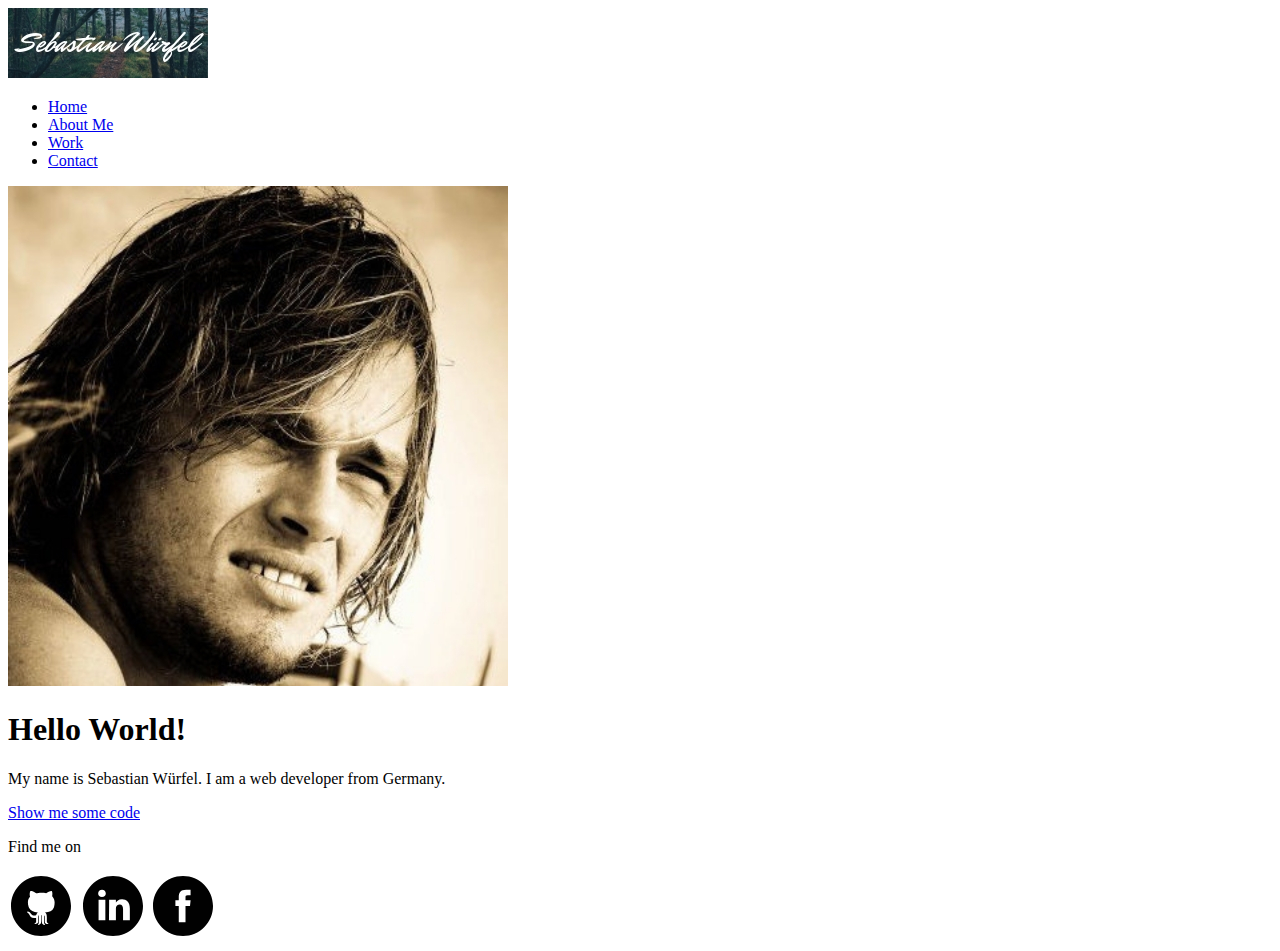
==== index.html @ b40f4d74 "Added lang attribute to the html start tag on all pages" ====
<!DOCTYPE html>
<html lang="en">
<head>
  <meta charset="utf-8">
  <meta name="viewport" content="width=device-width, initial-scale=1">
  <link href="https://fonts.googleapis.com/css?family=Roboto:400,700" rel="stylesheet">
  <link rel="stylesheet" type="text/css" href="css/normalize.css">
  <link rel="stylesheet" type="text/css" href="css/style.production.css">
  <link href="favicon.ico" rel="shortcut icon" type="image/x-icon">
  <title>Portfolio Website</title>
</head>
<body>
  <header class="page-header">
    <!-- Add your logo here -->
    <img class="page-header__item" src="img/sebastian-wuerfel-logo-200x70.jpg" alt="logo">
    <nav class="main-navigation page-header__item">
      <ul role="menubar" class="navigation-list">
        <li>
          <a href="index.html" role="menuitem" class="navigation-list__item navigation-list__item--active">Home</a>
        </li>
        <li>
          <a href="about.html" role="menuitem" class="navigation-list__item">About Me</a>
        </li>
        <li>
          <a href="work.html" role="menuitem" class="navigation-list__item">Work</a>
        </li>
        <li>
          <a href="contact.html" role="menuitem" class="navigation-list__item">Contact</a>
        </li>
      </ul>
    </nav>
  </header>
  <div class="profile">
    <div>
      <!-- Add your Portrait image here -->
      <img src="img/sebastian-wuerfel-foto-500x500.jpg" class="profile profile__portrait" alt="Sebastian Wuerfel Portrait">
      <h1>Hello World!</h1>
      <p>
        My name is Sebastian Würfel. I am a <span>web</span> developer from Germany.</p>
        <a class="button" href="https://github.com/swuerfel">Show me some code</a>
    </div>
    </div>
    <footer class="footer-centered profile__footer">
        <p>Find me on</p>
        <div class="page-footer">
        <a title="Link to Github" href="https://github.com/swuerfel" target="_blank"><img src="img/github-icon.svg" alt="Icon of Github"></a>
        <a title="Link to LinkedIn" href="https://www.linkedin.com/in/sebastianwuerfel/" target="_blank"><img src="img/linkedin-icon.svg" alt="Icon of LinkedIn"></a>
        <a title="Link to Facebook" href="https://www.facebook.com/sewue" target="_blank"><img src="img/facebook-icon.svg" alt="Icon of Facebook"></a>
        </div>
    </footer>
<script src="js/tota11y/build/tota11y.min.js"></script>
</body>
</html>
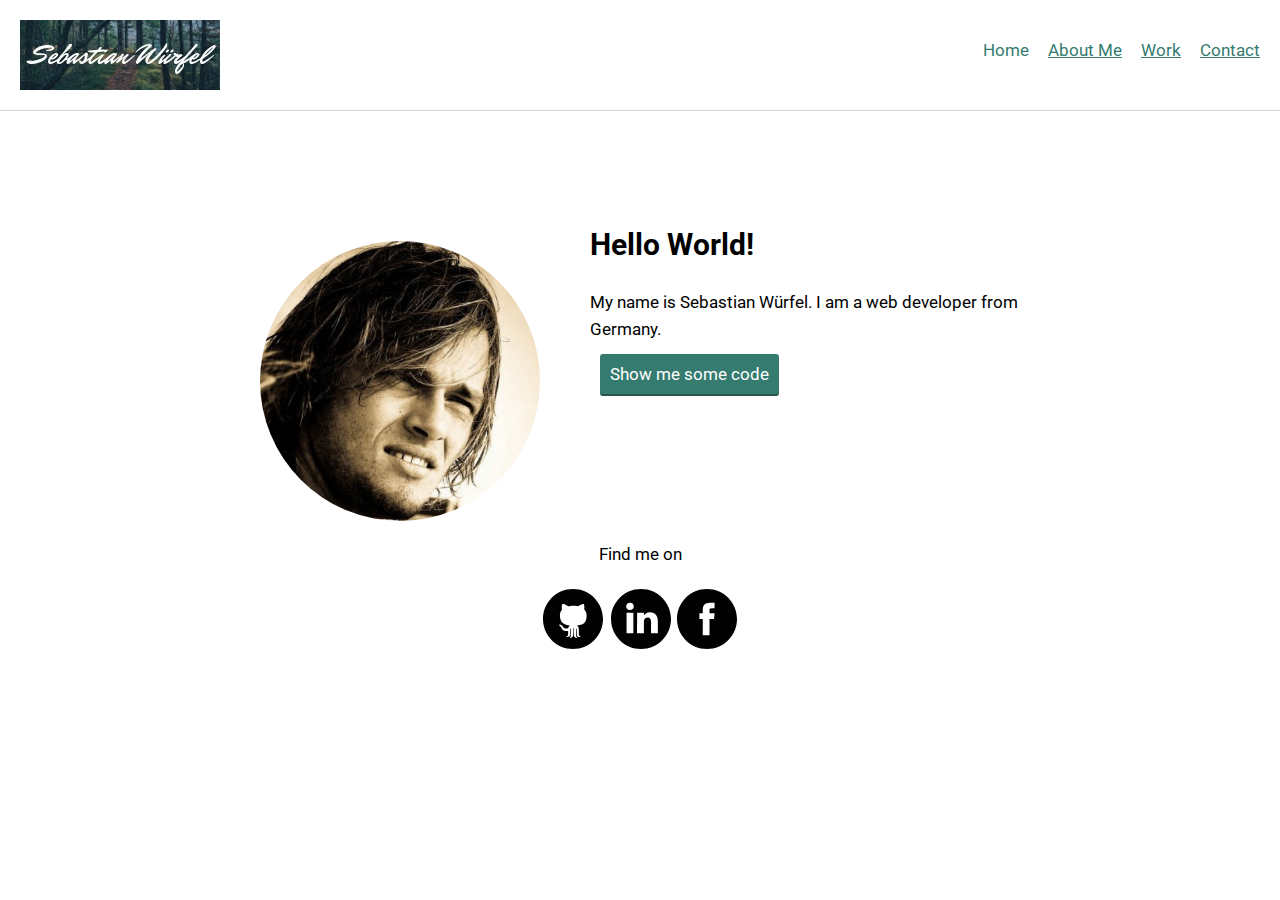
==== commit 6eeb1e8f: "Fixed CSS link on all pages" ====
--- a/index.html
+++ b/index.html
@@ -4,8 +4,8 @@
   <meta charset="utf-8">
   <meta name="viewport" content="width=device-width, initial-scale=1">
   <link href="https://fonts.googleapis.com/css?family=Roboto:400,700" rel="stylesheet">
-  <link rel="stylesheet" type="text/css" href="css/normalize.css">
-  <link rel="stylesheet" type="text/css" href="css/style.production.css">
+  <link rel="stylesheet" type="text/css" href="CSS/normalize.css">
+  <link rel="stylesheet" type="text/css" href="CSS/style.production.css">
   <link href="favicon.ico" rel="shortcut icon" type="image/x-icon">
   <title>Portfolio Website</title>
 </head>
--- a/CSS/style.production.css
+++ b/CSS/style.production.css
@@ -0,0 +1,501 @@
+/*
+
+### Steps for production style CSS file ###
+
+1 |Copy the content of your CSS file and paste it into the PostCSS playground for converting variables.
+2 |Copy the output of the PostCSS playground and paste it into the autoprefixer.
+3 |Create a new file called “style.production.css” and paste the output of the autoprefixer into the file.
+4 |Important: Make sure you keep a copy of your original “styles.css” file. If you want to make any changes later, it’s best to make them in this file and repeat the process again.
+5 |Update the links to your CSS file in all your HTML files.
+
+*/
+
+/*
+Colors used
+
+Text Color (Black): #000;
+Primary Color (Dark Moderate Cyan): #357b70;
+Secondary Color (Soft Orange): #e0b354;
+*/
+
+/* Declarations for color variables */
+
+* {
+  -webkit-box-sizing: border-box;
+  box-sizing: border-box;
+}
+
+body {
+  font-family: 'Roboto', sans-serif;
+  color: #000;
+  font-weight: 400;
+  font-size: 17px;
+
+  /* Sets the font size to 16px */
+
+  line-height: 1.6;
+
+  /* Sets the line-height to 1.6 */
+}
+
+header {
+  margin-bottom: 80px;
+}
+
+h1 {
+  font-size: 30px;
+  font-weight: 700;
+}
+
+h2 {
+  font-size: 24px;
+  font-weight: 700;
+}
+
+h3 {
+  font-size: 18px;
+  font-weight: 700;
+}
+
+h4 {
+  font-size: 17px;
+  font-weight: 700;
+  text-decoration: underline;
+}
+
+h5 {
+  font-size: 17px;
+  font-weight: 700;
+  text-decoration: underline;
+}
+
+h6 {
+  font-size: 17px;
+  font-weight: 700;
+  text-decoration: underline;
+}
+
+a {
+  /* color: #357b70;  */
+  color: #357b70;
+}
+
+a:visited {
+  /* visited link */
+  color: #05676e;
+}
+
+a:hover,
+a:focus {
+  /* No underlining when hovering over a link */
+  text-decoration: none;
+}
+
+a:active {
+  /* selected link */
+  color: #489c79;
+}
+
+button {
+  /* overwrites browser defaults and resets the border */
+  border: none;
+
+  /* takes the font from the outer container */
+  font-family: inherit;
+  font-size: inherit;
+
+  /* styles the button */
+  background-color: #357b70;
+  color: #fff;
+  text-decoration: none;
+
+  /* adds spacing to the button; this will be discussed more in-depth later */
+  padding: 10px;
+  margin: 10px;
+  border-radius: 3px;
+
+  /* width of the border, type, color */
+  border-bottom: 2px solid rgba(0, 0, 0, 0.3);
+  -webkit-transition-duration: 0.2s;
+  -o-transition-duration: 0.2s;
+  transition-duration: 0.2s;
+  -webkit-transition-property: opacity;
+  -o-transition-property: opacity;
+  transition-property: opacity;
+}
+
+.button {
+  /* overwrites browser defaults and resets the border */
+  border: none;
+
+  /* takes the font from the outer container */
+  font-family: inherit;
+  font-size: inherit;
+
+  /* styles the button */
+  background-color: #357b70;
+  color: #fff;
+  text-decoration: none;
+
+  /* adds spacing to the button; this will be discussed more in-depth later */
+  padding: 10px;
+  margin: 10px;
+  border-radius: 3px;
+
+  /* width of the border, type, color */
+  border-bottom: 2px solid rgba(0, 0, 0, 0.3);
+  -webkit-transition-duration: 0.2s;
+  -o-transition-duration: 0.2s;
+  transition-duration: 0.2s;
+  -webkit-transition-property: opacity;
+  -o-transition-property: opacity;
+  transition-property: opacity;
+}
+
+button:hover,
+button:focus,
+.button:hover,
+.button:focus {
+  /* lets the mouse appear as a hand when hovering over the button */
+  cursor: pointer;
+
+  /* reduces the opacity of the button to 80% */
+  opacity: 0.8;
+}
+
+a.button {
+  color: #fff;
+}
+
+/* Form */
+input[type="text"],
+input[type="email"],
+input[type="tel"],
+textarea {
+  display: block;
+  margin-bottom: 10px;
+  border-color: #2b2b2b;
+  border-width: 1px;
+}
+
+textarea {
+  margin-bottom: 10px;
+  max-width: 100%;
+}
+
+/* Table */
+table {
+  overflow-x: auto;
+  margin: 50px auto;
+}
+
+th {
+  text-align: center;
+  font-size: 18px;
+  padding: 10px;
+  background-color: #d3d3d3;
+}
+
+td {
+  text-align: center;
+  padding: 10px;
+}
+
+/* Second Button */
+.button__secondary {
+  background-color: #e0b354;
+  color: #2b2b2b;
+}
+
+.navigation-list__item--active {
+  text-decoration: none;
+}
+
+.profile {
+  max-width: 800px;
+  margin: 10px auto;
+  padding: 10px;
+}
+
+.profile__about {
+  text-align: center;
+}
+
+.profile__about--list {
+  list-style-type: none;
+  margin-left: -30px;
+}
+
+/* Image float */
+.profile__portrait {
+  float: left;
+  max-width: 300px;
+  margin-right: 40px;
+  border-radius: 50%;
+}
+
+/* Keep Footer from floating around other content */
+.profile__footer {
+  clear: both;
+}
+
+/* Header with flexbox */
+.page-header {
+  display: -webkit-box;
+  display: -ms-flexbox;
+  display: flex;
+  width: 100%;
+  padding: 20px;
+  border-bottom: 1px solid lightgray;
+}
+
+.page-header__item {
+  -webkit-box-flex: 0;
+  -ms-flex: 0 1 200px;
+  flex: 0 1 200px;
+}
+
+.page-header :last-child {
+  -webkit-box-flex: 1;
+  -ms-flex-positive: 1;
+  flex-grow: 1;
+  text-align: right;
+}
+
+.navigation-list {
+  list-style-type: none;
+}
+
+.navigation-list li {
+  display: inline-block;
+  margin-left: 15px;
+}
+
+/* Grid fallback */
+.grid__item {
+  display: inline-block;
+  width: 33%;
+}
+
+/* Styling CSS grid */
+.grid {
+  display: -ms-grid;
+  display: grid;
+  -ms-grid-columns: 1fr 20px 1fr 20px 1fr;
+  grid-template-columns: 1fr 1fr 1fr;
+  grid-gap: 20px;
+}
+
+.grid__item {
+  background-color: #d3d3d3;
+  padding: 10px;
+
+  /* Set width to auto */
+  width: auto;
+}
+
+.grid__item:last-child {
+  -ms-grid-column: 3;
+  grid-column: 3 / 3;
+  -ms-grid-row: 1;
+  -ms-grid-row-span: 2;
+  grid-row: 1 / 3;
+}
+
+.page-footer {
+  display: -webkit-box;
+  display: -ms-flexbox;
+  display: flex;
+  -webkit-box-pack: center;
+  -ms-flex-pack: center;
+  justify-content: center;
+  -webkit-box-align: center;
+  -ms-flex-align: center;
+  align-items: center;
+}
+
+.footer-centered {
+  max-width: 800px;
+  margin: 10px auto;
+  margin-top: 80px;
+  text-align: center;
+}
+
+/* Responsive Design */
+@media all and (max-width: 500px) {
+  .grid {
+    -ms-grid-columns: 1fr;
+    grid-template-columns: 1fr;
+    grid-gap: 10px;
+  }
+
+  .grid__item:last-child {
+    grid-column: auto / auto;
+    grid-row: auto / auto;
+  }
+
+  h1 {
+    font-size: 24px;
+  }
+}
+
+/* Animation Test */
+
+@-webkit-keyframes svg-size {
+  /* from {width: 300px;}
+  to {width: 290px;} */
+  from {
+    -webkit-transform: translate(-20px, 0);
+    transform: translate(-20px, 0);
+  }
+
+  to {
+    -webkit-transform: translate(20px, 0);
+    transform: translate(20px, 0);
+  }
+}
+
+@keyframes svg-size {
+  /* from {width: 300px;}
+  to {width: 290px;} */
+  from {
+    -webkit-transform: translate(-20px, 0);
+    transform: translate(-20px, 0);
+  }
+
+  to {
+    -webkit-transform: translate(20px, 0);
+    transform: translate(20px, 0);
+  }
+}
+
+.container__svg {
+  width: 300px;
+  margin: 50px auto;
+  -webkit-animation-duration: 8s;
+  animation-duration: 8s;
+  -webkit-animation-name: svg-size;
+  animation-name: svg-size;
+  -webkit-animation-iteration-count: infinite;
+  animation-iteration-count: infinite;
+  -webkit-animation-direction: alternate;
+  animation-direction: alternate;
+  -webkit-animation-timing-function: linear;
+  animation-timing-function: linear;
+}
+
+@-webkit-keyframes color-change {
+  0% {
+    fill: #edc655;
+  }
+
+  50% {
+    fill: #fcffad;
+  }
+
+  100% {
+    fill: #f76414;
+  }
+}
+
+@keyframes color-change {
+  0% {
+    fill: #edc655;
+  }
+
+  50% {
+    fill: #fcffad;
+  }
+
+  100% {
+    fill: #f76414;
+  }
+}
+
+.sun {
+  -webkit-animation-duration: 4s;
+  animation-duration: 4s;
+  -webkit-animation-name: color-change;
+  animation-name: color-change;
+  -webkit-animation-iteration-count: infinite;
+  animation-iteration-count: infinite;
+  -webkit-animation-direction: alternate;
+  animation-direction: alternate;
+  -webkit-animation-timing-function: linear;
+  animation-timing-function: linear;
+}
+
+/* The animation code */
+@-webkit-keyframes image-round {
+  from {
+    border-radius: 50%;
+  }
+
+  to {
+    border-radius: 0%;
+  }
+}
+
+@keyframes image-round {
+  from {
+    border-radius: 50%;
+  }
+
+  to {
+    border-radius: 0%;
+  }
+}
+
+/* The element to apply the animation to */
+.profile__portrait--round {
+  border-radius: 50%;
+  -webkit-animation-name: image-round;
+  animation-name: image-round;
+  -webkit-animation-duration: 8s;
+  animation-duration: 8s;
+  -webkit-animation-timing-function: ease;
+  animation-timing-function: ease;
+  animation-direction: alternate-reverse;
+}
+
+/* List animation */
+@-webkit-keyframes list-scale {
+  from {
+    color: inherit;
+    -webkit-transform: scale(1);
+    transform: scale(1);
+  }
+
+  to {
+    color: #357b70;
+    -webkit-transform: scale(1.1);
+    transform: scale(1.1);
+  }
+}
+
+@keyframes list-scale {
+  from {
+    color: inherit;
+    -webkit-transform: scale(1);
+    transform: scale(1);
+  }
+
+  to {
+    color: #357b70;
+    -webkit-transform: scale(1.1);
+    transform: scale(1.1);
+  }
+}
+
+.list-hover:hover {
+  -webkit-animation-duration: 2s;
+  animation-duration: 2s;
+  -webkit-animation-name: list-scale;
+  animation-name: list-scale;
+  -webkit-animation-iteration-count: infinite;
+  animation-iteration-count: infinite;
+  -webkit-animation-direction: alternate;
+  animation-direction: alternate;
+  -webkit-animation-timing-function: linear;
+  animation-timing-function: linear;
+}
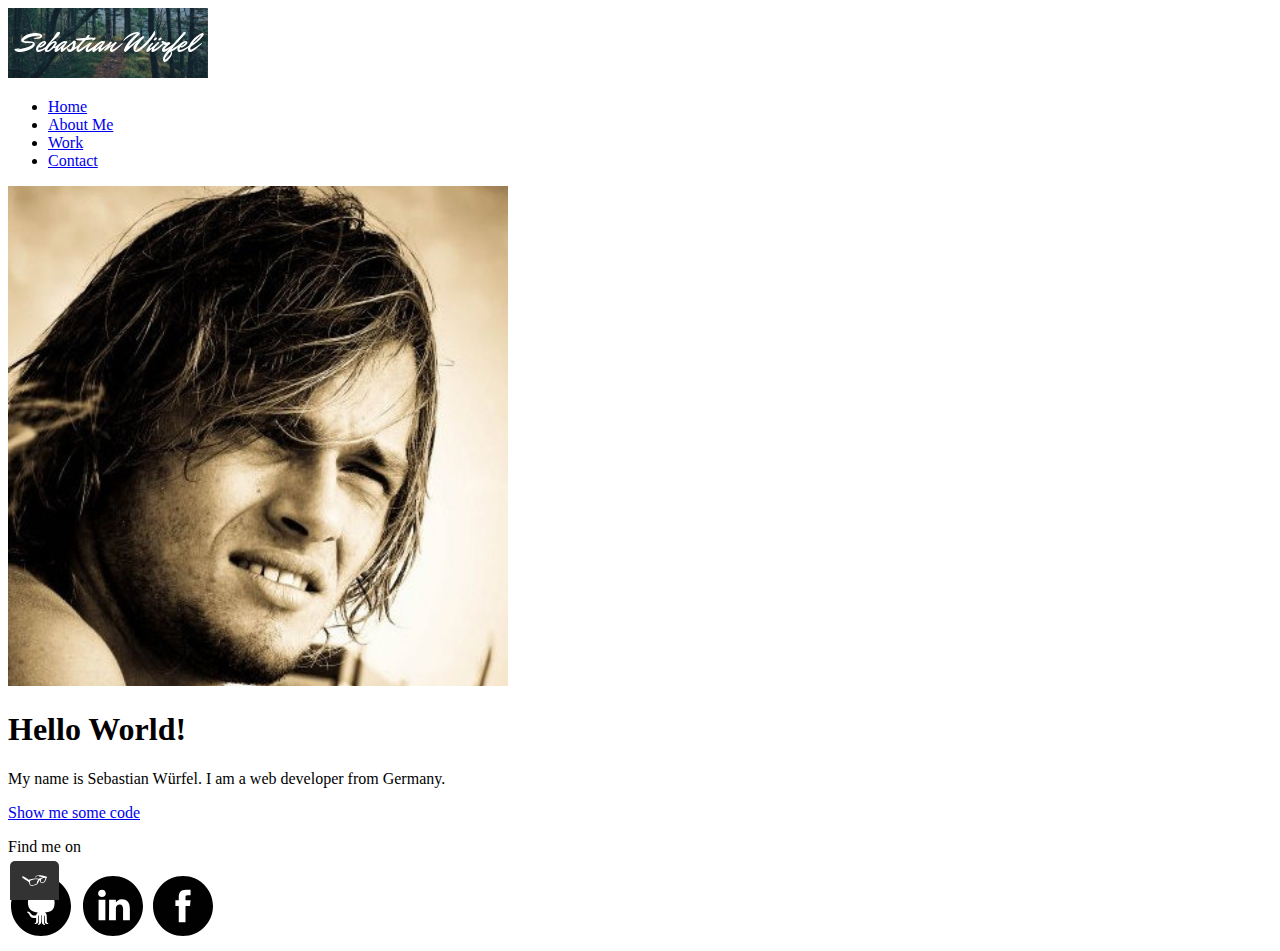
==== commit e3d2dd01: "Fixed tota11y.js path on all pages" ====
--- a/index.html
+++ b/index.html
@@ -4,8 +4,8 @@
   <meta charset="utf-8">
   <meta name="viewport" content="width=device-width, initial-scale=1">
   <link href="https://fonts.googleapis.com/css?family=Roboto:400,700" rel="stylesheet">
-  <link rel="stylesheet" type="text/css" href="CSS/normalize.css">
-  <link rel="stylesheet" type="text/css" href="CSS/style.production.css">
+  <link rel="stylesheet" type="text/css" href="css/normalize.css">
+  <link rel="stylesheet" type="text/css" href="css/style.production.css">
   <link href="favicon.ico" rel="shortcut icon" type="image/x-icon">
   <title>Portfolio Website</title>
 </head>
@@ -48,6 +48,6 @@
         <a title="Link to Facebook" href="https://www.facebook.com/sewue" target="_blank"><img src="img/facebook-icon.svg" alt="Icon of Facebook"></a>
         </div>
     </footer>
-<script src="js/tota11y/build/tota11y.min.js"></script>
+<script src="JS/tota11y/build/tota11y.min.js"></script>
 </body>
 </html>
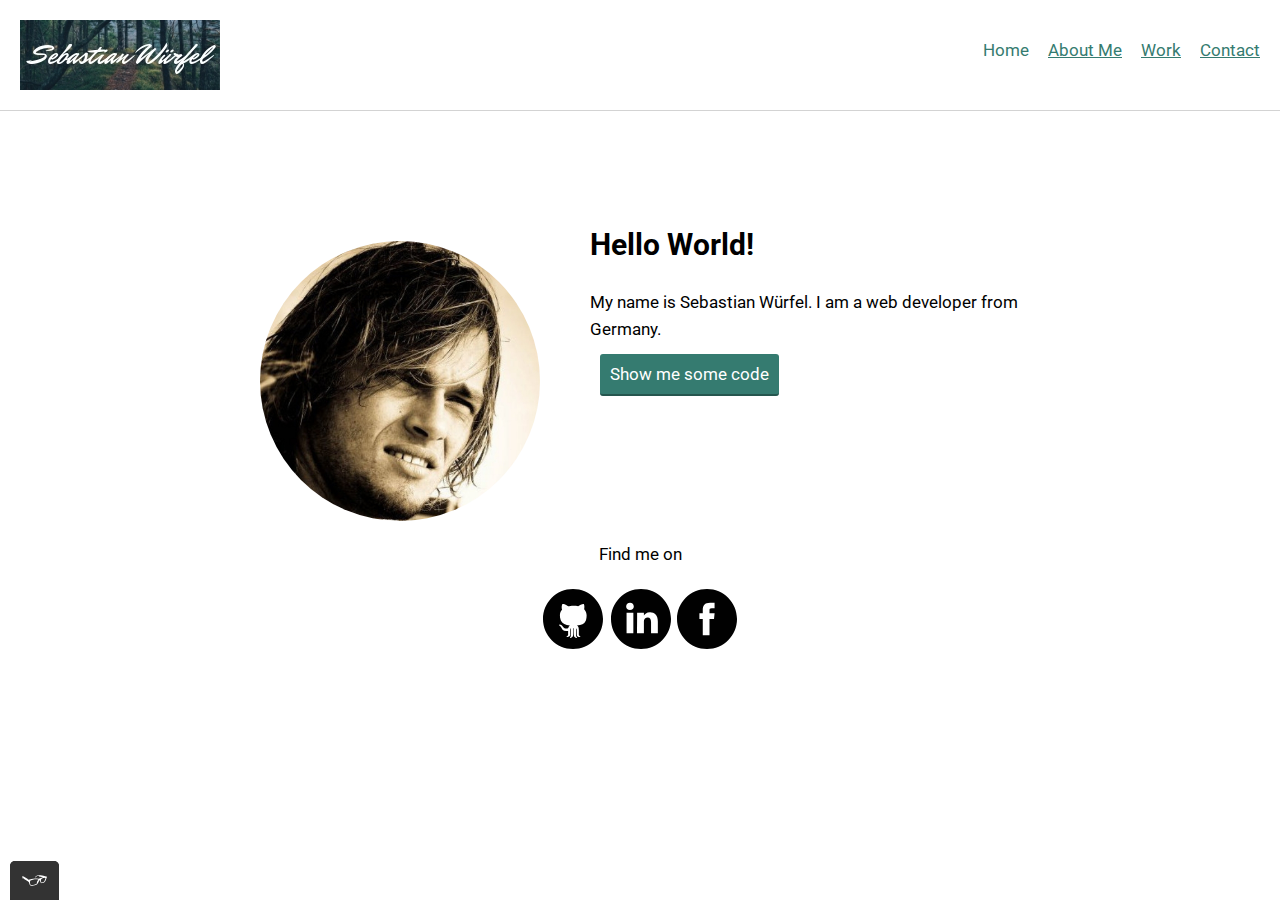
==== commit fb5742c0: "Fix CSS reference on all pages" ====
--- a/index.html
+++ b/index.html
@@ -4,8 +4,8 @@
   <meta charset="utf-8">
   <meta name="viewport" content="width=device-width, initial-scale=1">
   <link href="https://fonts.googleapis.com/css?family=Roboto:400,700" rel="stylesheet">
-  <link rel="stylesheet" type="text/css" href="css/normalize.css">
-  <link rel="stylesheet" type="text/css" href="css/style.production.css">
+  <link rel="stylesheet" type="text/css" href="CSS/normalize.css">
+  <link rel="stylesheet" type="text/css" href="CSS/style.production.css">
   <link href="favicon.ico" rel="shortcut icon" type="image/x-icon">
   <title>Portfolio Website</title>
 </head>
--- a/CSS/style.production.css
+++ b/CSS/style.production.css
@@ -0,0 +1,501 @@
+/*
+
+### Steps for production style CSS file ###
+
+1 |Copy the content of your CSS file and paste it into the PostCSS playground for converting variables.
+2 |Copy the output of the PostCSS playground and paste it into the autoprefixer.
+3 |Create a new file called “style.production.css” and paste the output of the autoprefixer into the file.
+4 |Important: Make sure you keep a copy of your original “styles.css” file. If you want to make any changes later, it’s best to make them in this file and repeat the process again.
+5 |Update the links to your CSS file in all your HTML files.
+
+*/
+
+/*
+Colors used
+
+Text Color (Black): #000;
+Primary Color (Dark Moderate Cyan): #357b70;
+Secondary Color (Soft Orange): #e0b354;
+*/
+
+/* Declarations for color variables */
+
+* {
+  -webkit-box-sizing: border-box;
+  box-sizing: border-box;
+}
+
+body {
+  font-family: 'Roboto', sans-serif;
+  color: #000;
+  font-weight: 400;
+  font-size: 17px;
+
+  /* Sets the font size to 16px */
+
+  line-height: 1.6;
+
+  /* Sets the line-height to 1.6 */
+}
+
+header {
+  margin-bottom: 80px;
+}
+
+h1 {
+  font-size: 30px;
+  font-weight: 700;
+}
+
+h2 {
+  font-size: 24px;
+  font-weight: 700;
+}
+
+h3 {
+  font-size: 18px;
+  font-weight: 700;
+}
+
+h4 {
+  font-size: 17px;
+  font-weight: 700;
+  text-decoration: underline;
+}
+
+h5 {
+  font-size: 17px;
+  font-weight: 700;
+  text-decoration: underline;
+}
+
+h6 {
+  font-size: 17px;
+  font-weight: 700;
+  text-decoration: underline;
+}
+
+a {
+  /* color: #357b70;  */
+  color: #357b70;
+}
+
+a:visited {
+  /* visited link */
+  color: #05676e;
+}
+
+a:hover,
+a:focus {
+  /* No underlining when hovering over a link */
+  text-decoration: none;
+}
+
+a:active {
+  /* selected link */
+  color: #489c79;
+}
+
+button {
+  /* overwrites browser defaults and resets the border */
+  border: none;
+
+  /* takes the font from the outer container */
+  font-family: inherit;
+  font-size: inherit;
+
+  /* styles the button */
+  background-color: #357b70;
+  color: #fff;
+  text-decoration: none;
+
+  /* adds spacing to the button; this will be discussed more in-depth later */
+  padding: 10px;
+  margin: 10px;
+  border-radius: 3px;
+
+  /* width of the border, type, color */
+  border-bottom: 2px solid rgba(0, 0, 0, 0.3);
+  -webkit-transition-duration: 0.2s;
+  -o-transition-duration: 0.2s;
+  transition-duration: 0.2s;
+  -webkit-transition-property: opacity;
+  -o-transition-property: opacity;
+  transition-property: opacity;
+}
+
+.button {
+  /* overwrites browser defaults and resets the border */
+  border: none;
+
+  /* takes the font from the outer container */
+  font-family: inherit;
+  font-size: inherit;
+
+  /* styles the button */
+  background-color: #357b70;
+  color: #fff;
+  text-decoration: none;
+
+  /* adds spacing to the button; this will be discussed more in-depth later */
+  padding: 10px;
+  margin: 10px;
+  border-radius: 3px;
+
+  /* width of the border, type, color */
+  border-bottom: 2px solid rgba(0, 0, 0, 0.3);
+  -webkit-transition-duration: 0.2s;
+  -o-transition-duration: 0.2s;
+  transition-duration: 0.2s;
+  -webkit-transition-property: opacity;
+  -o-transition-property: opacity;
+  transition-property: opacity;
+}
+
+button:hover,
+button:focus,
+.button:hover,
+.button:focus {
+  /* lets the mouse appear as a hand when hovering over the button */
+  cursor: pointer;
+
+  /* reduces the opacity of the button to 80% */
+  opacity: 0.8;
+}
+
+a.button {
+  color: #fff;
+}
+
+/* Form */
+input[type="text"],
+input[type="email"],
+input[type="tel"],
+textarea {
+  display: block;
+  margin-bottom: 10px;
+  border-color: #2b2b2b;
+  border-width: 1px;
+}
+
+textarea {
+  margin-bottom: 10px;
+  max-width: 100%;
+}
+
+/* Table */
+table {
+  overflow-x: auto;
+  margin: 50px auto;
+}
+
+th {
+  text-align: center;
+  font-size: 18px;
+  padding: 10px;
+  background-color: #d3d3d3;
+}
+
+td {
+  text-align: center;
+  padding: 10px;
+}
+
+/* Second Button */
+.button__secondary {
+  background-color: #e0b354;
+  color: #2b2b2b;
+}
+
+.navigation-list__item--active {
+  text-decoration: none;
+}
+
+.profile {
+  max-width: 800px;
+  margin: 10px auto;
+  padding: 10px;
+}
+
+.profile__about {
+  text-align: center;
+}
+
+.profile__about--list {
+  list-style-type: none;
+  margin-left: -30px;
+}
+
+/* Image float */
+.profile__portrait {
+  float: left;
+  max-width: 300px;
+  margin-right: 40px;
+  border-radius: 50%;
+}
+
+/* Keep Footer from floating around other content */
+.profile__footer {
+  clear: both;
+}
+
+/* Header with flexbox */
+.page-header {
+  display: -webkit-box;
+  display: -ms-flexbox;
+  display: flex;
+  width: 100%;
+  padding: 20px;
+  border-bottom: 1px solid lightgray;
+}
+
+.page-header__item {
+  -webkit-box-flex: 0;
+  -ms-flex: 0 1 200px;
+  flex: 0 1 200px;
+}
+
+.page-header :last-child {
+  -webkit-box-flex: 1;
+  -ms-flex-positive: 1;
+  flex-grow: 1;
+  text-align: right;
+}
+
+.navigation-list {
+  list-style-type: none;
+}
+
+.navigation-list li {
+  display: inline-block;
+  margin-left: 15px;
+}
+
+/* Grid fallback */
+.grid__item {
+  display: inline-block;
+  width: 33%;
+}
+
+/* Styling CSS grid */
+.grid {
+  display: -ms-grid;
+  display: grid;
+  -ms-grid-columns: 1fr 20px 1fr 20px 1fr;
+  grid-template-columns: 1fr 1fr 1fr;
+  grid-gap: 20px;
+}
+
+.grid__item {
+  background-color: #d3d3d3;
+  padding: 10px;
+
+  /* Set width to auto */
+  width: auto;
+}
+
+.grid__item:last-child {
+  -ms-grid-column: 3;
+  grid-column: 3 / 3;
+  -ms-grid-row: 1;
+  -ms-grid-row-span: 2;
+  grid-row: 1 / 3;
+}
+
+.page-footer {
+  display: -webkit-box;
+  display: -ms-flexbox;
+  display: flex;
+  -webkit-box-pack: center;
+  -ms-flex-pack: center;
+  justify-content: center;
+  -webkit-box-align: center;
+  -ms-flex-align: center;
+  align-items: center;
+}
+
+.footer-centered {
+  max-width: 800px;
+  margin: 10px auto;
+  margin-top: 80px;
+  text-align: center;
+}
+
+/* Responsive Design */
+@media all and (max-width: 500px) {
+  .grid {
+    -ms-grid-columns: 1fr;
+    grid-template-columns: 1fr;
+    grid-gap: 10px;
+  }
+
+  .grid__item:last-child {
+    grid-column: auto / auto;
+    grid-row: auto / auto;
+  }
+
+  h1 {
+    font-size: 24px;
+  }
+}
+
+/* Animation Test */
+
+@-webkit-keyframes svg-size {
+  /* from {width: 300px;}
+  to {width: 290px;} */
+  from {
+    -webkit-transform: translate(-20px, 0);
+    transform: translate(-20px, 0);
+  }
+
+  to {
+    -webkit-transform: translate(20px, 0);
+    transform: translate(20px, 0);
+  }
+}
+
+@keyframes svg-size {
+  /* from {width: 300px;}
+  to {width: 290px;} */
+  from {
+    -webkit-transform: translate(-20px, 0);
+    transform: translate(-20px, 0);
+  }
+
+  to {
+    -webkit-transform: translate(20px, 0);
+    transform: translate(20px, 0);
+  }
+}
+
+.container__svg {
+  width: 300px;
+  margin: 50px auto;
+  -webkit-animation-duration: 8s;
+  animation-duration: 8s;
+  -webkit-animation-name: svg-size;
+  animation-name: svg-size;
+  -webkit-animation-iteration-count: infinite;
+  animation-iteration-count: infinite;
+  -webkit-animation-direction: alternate;
+  animation-direction: alternate;
+  -webkit-animation-timing-function: linear;
+  animation-timing-function: linear;
+}
+
+@-webkit-keyframes color-change {
+  0% {
+    fill: #edc655;
+  }
+
+  50% {
+    fill: #fcffad;
+  }
+
+  100% {
+    fill: #f76414;
+  }
+}
+
+@keyframes color-change {
+  0% {
+    fill: #edc655;
+  }
+
+  50% {
+    fill: #fcffad;
+  }
+
+  100% {
+    fill: #f76414;
+  }
+}
+
+.sun {
+  -webkit-animation-duration: 4s;
+  animation-duration: 4s;
+  -webkit-animation-name: color-change;
+  animation-name: color-change;
+  -webkit-animation-iteration-count: infinite;
+  animation-iteration-count: infinite;
+  -webkit-animation-direction: alternate;
+  animation-direction: alternate;
+  -webkit-animation-timing-function: linear;
+  animation-timing-function: linear;
+}
+
+/* The animation code */
+@-webkit-keyframes image-round {
+  from {
+    border-radius: 50%;
+  }
+
+  to {
+    border-radius: 0%;
+  }
+}
+
+@keyframes image-round {
+  from {
+    border-radius: 50%;
+  }
+
+  to {
+    border-radius: 0%;
+  }
+}
+
+/* The element to apply the animation to */
+.profile__portrait--round {
+  border-radius: 50%;
+  -webkit-animation-name: image-round;
+  animation-name: image-round;
+  -webkit-animation-duration: 8s;
+  animation-duration: 8s;
+  -webkit-animation-timing-function: ease;
+  animation-timing-function: ease;
+  animation-direction: alternate-reverse;
+}
+
+/* List animation */
+@-webkit-keyframes list-scale {
+  from {
+    color: inherit;
+    -webkit-transform: scale(1);
+    transform: scale(1);
+  }
+
+  to {
+    color: #357b70;
+    -webkit-transform: scale(1.1);
+    transform: scale(1.1);
+  }
+}
+
+@keyframes list-scale {
+  from {
+    color: inherit;
+    -webkit-transform: scale(1);
+    transform: scale(1);
+  }
+
+  to {
+    color: #357b70;
+    -webkit-transform: scale(1.1);
+    transform: scale(1.1);
+  }
+}
+
+.list-hover:hover {
+  -webkit-animation-duration: 2s;
+  animation-duration: 2s;
+  -webkit-animation-name: list-scale;
+  animation-name: list-scale;
+  -webkit-animation-iteration-count: infinite;
+  animation-iteration-count: infinite;
+  -webkit-animation-direction: alternate;
+  animation-direction: alternate;
+  -webkit-animation-timing-function: linear;
+  animation-timing-function: linear;
+}
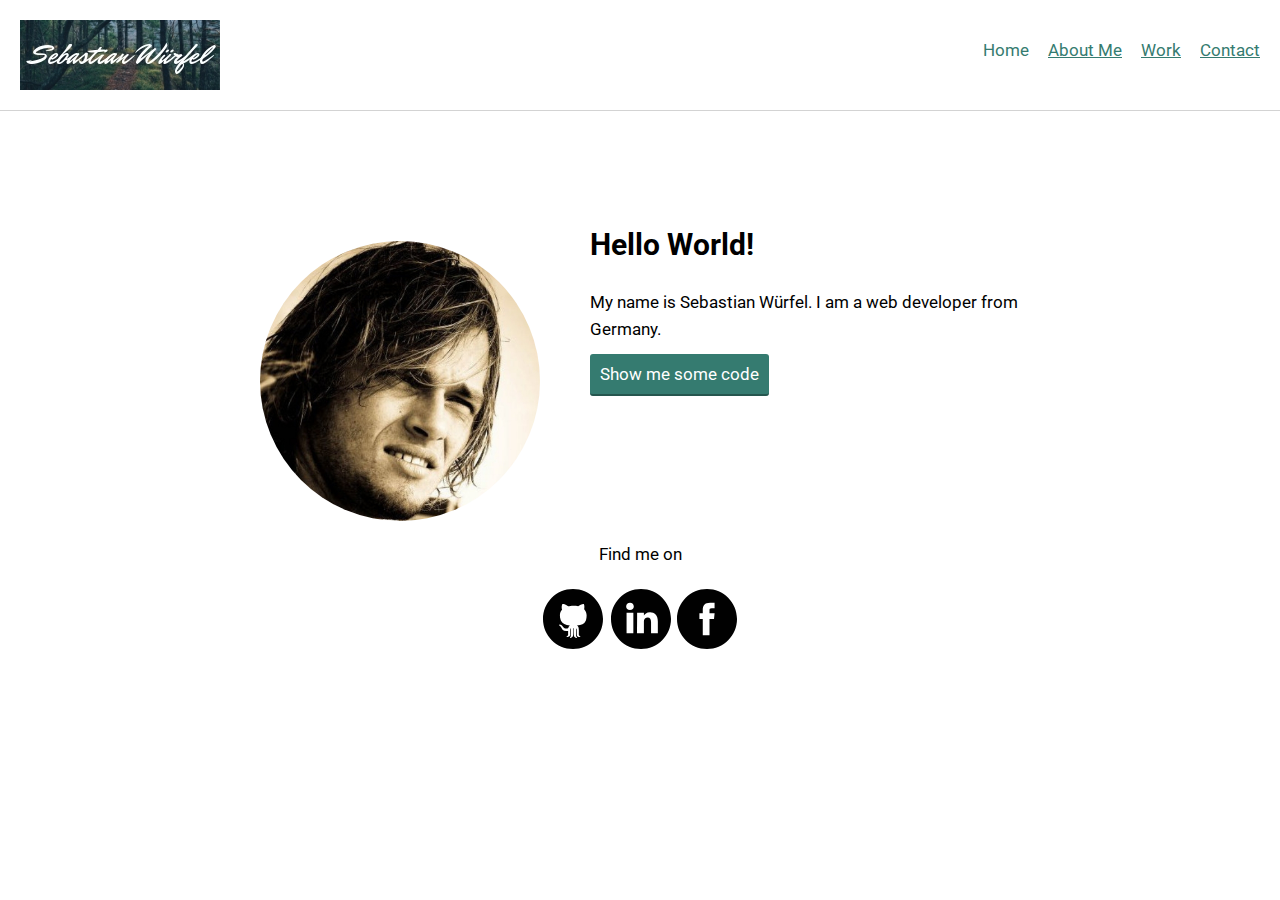
==== commit cfafb775: "Removed tota11y JavaScript on all pages" ====
--- a/index.html
+++ b/index.html
@@ -47,7 +47,5 @@
         <a title="Link to LinkedIn" href="https://www.linkedin.com/in/sebastianwuerfel/" target="_blank"><img src="img/linkedin-icon.svg" alt="Icon of LinkedIn"></a>
         <a title="Link to Facebook" href="https://www.facebook.com/sewue" target="_blank"><img src="img/facebook-icon.svg" alt="Icon of Facebook"></a>
         </div>
-    </footer>
-<script src="JS/tota11y/build/tota11y.min.js"></script>
 </body>
 </html>
--- a/CSS/style.production.css
+++ b/CSS/style.production.css
@@ -42,6 +42,11 @@
   margin-bottom: 80px;
 }
 
+header img {
+  max-height: 80px;
+  max-width: 200px;
+}
+
 h1 {
   font-size: 30px;
   font-weight: 700;
@@ -111,7 +116,6 @@
 
   /* adds spacing to the button; this will be discussed more in-depth later */
   padding: 10px;
-  margin: 10px;
   border-radius: 3px;
 
   /* width of the border, type, color */
@@ -139,7 +143,6 @@
 
   /* adds spacing to the button; this will be discussed more in-depth later */
   padding: 10px;
-  margin: 10px;
   border-radius: 3px;
 
   /* width of the border, type, color */
@@ -322,7 +325,26 @@
 }
 
 /* Responsive Design */
+
 @media all and (max-width: 500px) {
+  .page-header {
+    flex-direction: column;
+    align-items: center;
+  }
+
+  .page-header__item {
+    flex: auto;
+  }
+
+  .page-header :last-child {
+    text-align: center;
+    padding: 0;
+  }
+
+  .navigation-list li {
+    margin: 0 10px;
+  }
+
   .grid {
     -ms-grid-columns: 1fr;
     grid-template-columns: 1fr;
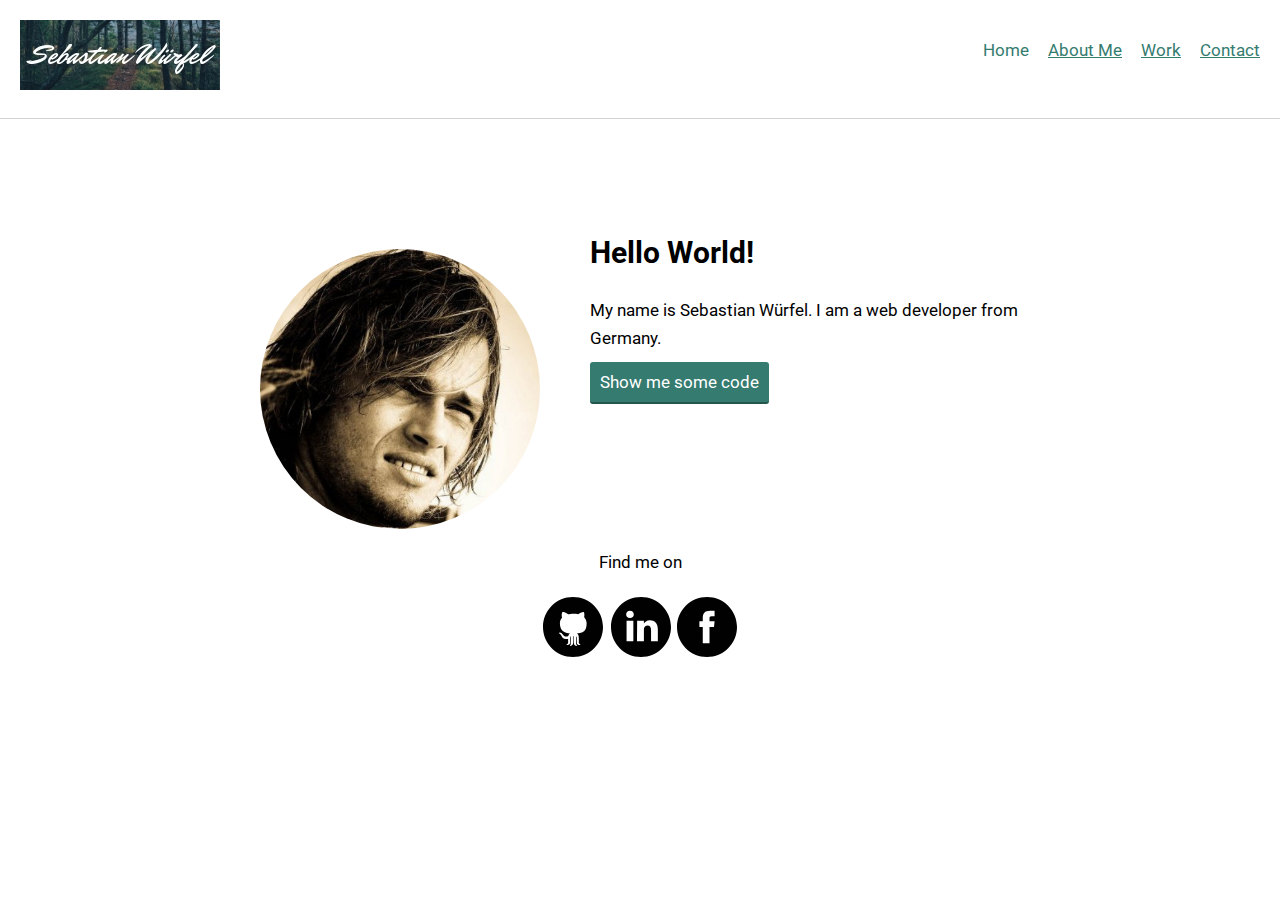
==== commit a5c0dcea: "Made logo clickable on all pages (link to index.html)" ====
--- a/index.html
+++ b/index.html
@@ -12,7 +12,7 @@
 <body>
   <header class="page-header">
     <!-- Add your logo here -->
-    <img class="page-header__item" src="img/sebastian-wuerfel-logo-200x70.jpg" alt="logo">
+    <a href="index.html"><img class="page-header__item" src="img/sebastian-wuerfel-logo-200x70.jpg" alt="logo"></a>
     <nav class="main-navigation page-header__item">
       <ul role="menubar" class="navigation-list">
         <li>
@@ -47,5 +47,6 @@
         <a title="Link to LinkedIn" href="https://www.linkedin.com/in/sebastianwuerfel/" target="_blank"><img src="img/linkedin-icon.svg" alt="Icon of LinkedIn"></a>
         <a title="Link to Facebook" href="https://www.facebook.com/sewue" target="_blank"><img src="img/facebook-icon.svg" alt="Icon of Facebook"></a>
         </div>
+    </footer>
 </body>
 </html>
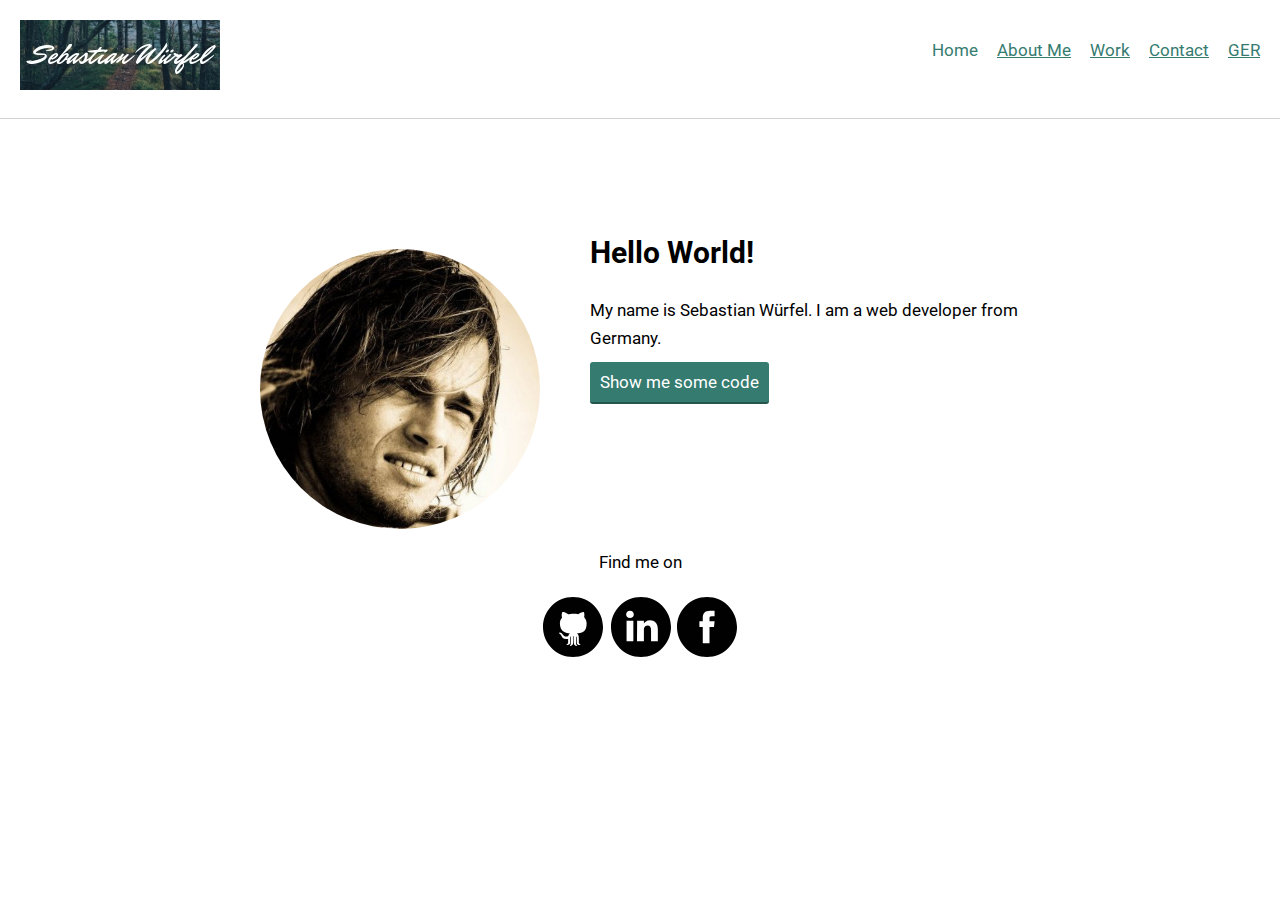
==== commit 891e8787: "1.10 Add link to German portfolio page in menu" ====
--- a/index.html
+++ b/index.html
@@ -27,6 +27,9 @@
         <li>
           <a href="contact.html" role="menuitem" class="navigation-list__item">Contact</a>
         </li>
+        <li>
+          <a href="https://sebastianwuerfel.com" role="menuitem" class="navigation-list__item">GER</a>
+        </li>
       </ul>
     </nav>
   </header>
--- a/CSS/style.production.css
+++ b/CSS/style.production.css
@@ -177,8 +177,7 @@
 textarea {
   display: block;
   margin-bottom: 10px;
-  border-color: #2b2b2b;
-  border-width: 1px;
+  border: 1px solid #2b2b2b;
 }
 
 textarea {
